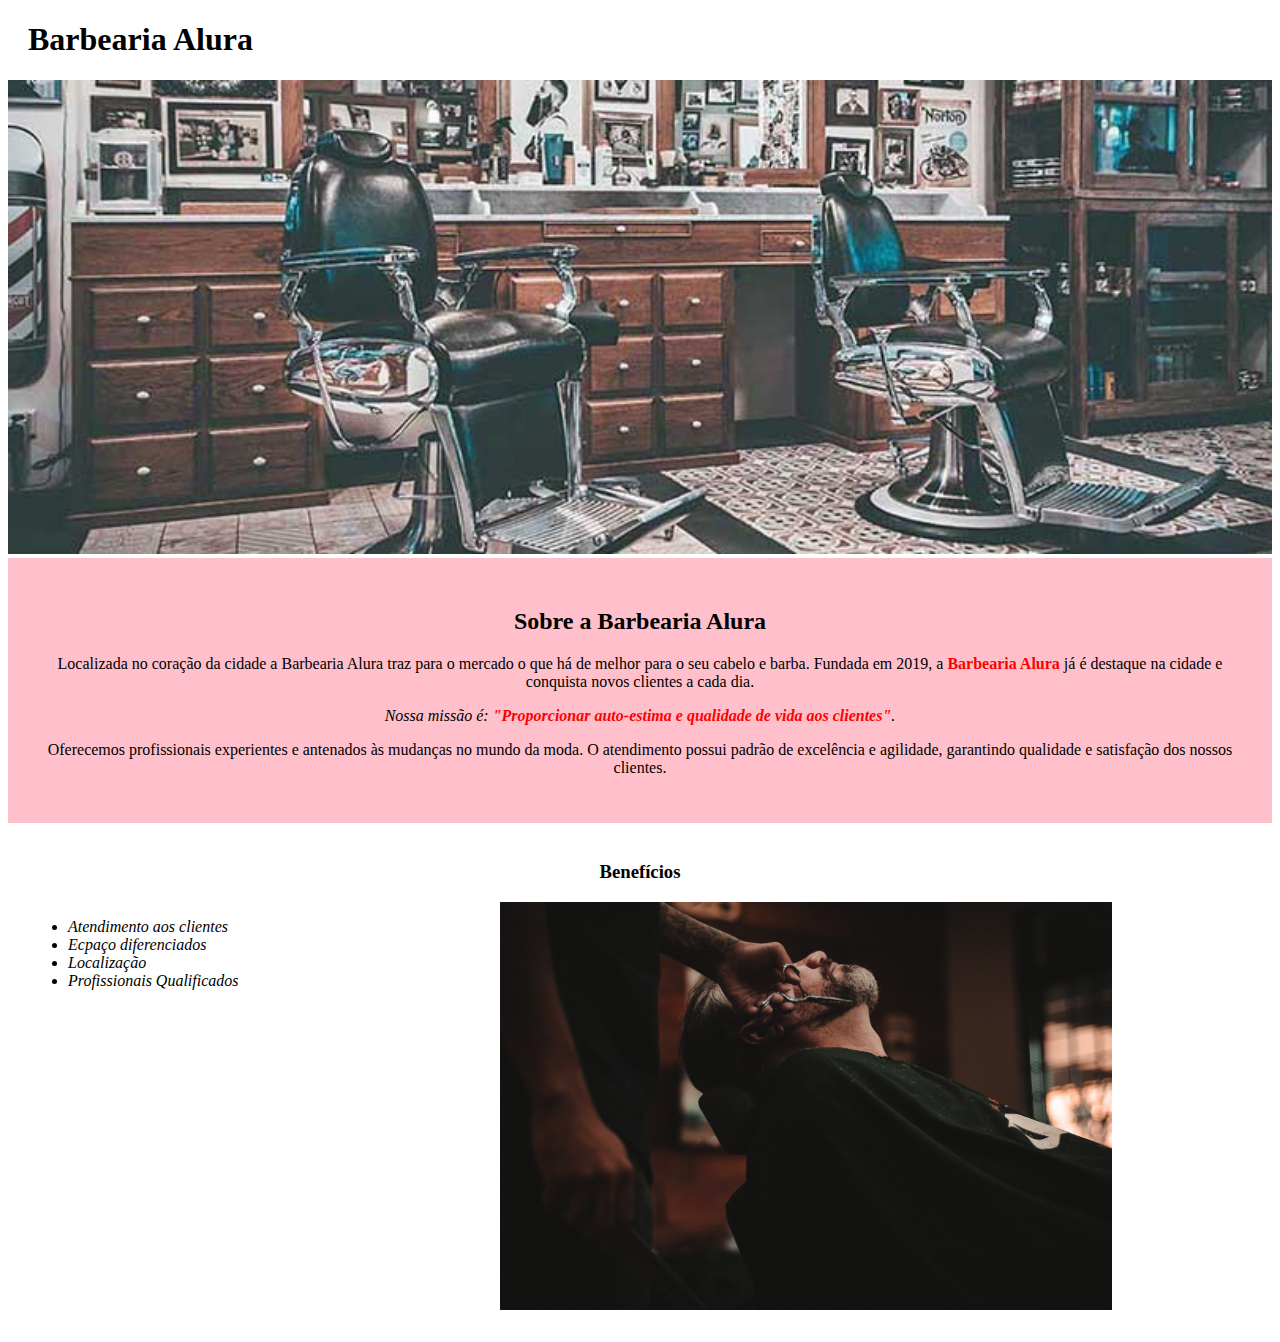
==== index.html @ a8c6b198 "primeiro commit" ====
<!DOCTYPE html>
<html lang="en">
<head>
    <meta charset="UTF-8">
    <meta http-equiv="X-UA-Compatible" content="IE=edge">
    <meta name="viewport" content="width=device-width, initial-scale=1.0">
    <title>Barbearia Alura</title>
    <link rel="stylesheet" href="style.css">
</head>

<body>
    <header>
        <h1 class="titulo-principal">Barbearia Alura</h1>
    </header>

    <img id="banner" src="banner.jpg" alt="imagem com duas cadeiras de barbearia">

    <div class="principal">
        <h2 class="titulo-centralizado">Sobre a Barbearia Alura</h2> 

        <p>Localizada no coração da cidade a Barbearia Alura traz para o mercado o que há de melhor para o seu cabelo e barba. Fundada em 2019, a <strong>Barbearia Alura</strong> já é destaque na cidade e conquista novos clientes a cada dia.</p>

        <p is="missao"><em>Nossa missão é: <strong>"Proporcionar auto-estima e qualidade de vida aos clientes"</strong>.</em></p>

        <p>Oferecemos profissionais experientes e antenados às mudanças no mundo da moda. O atendimento possui padrão de excelência e agilidade, garantindo qualidade e satisfação dos nossos clientes.</p>
    </div>

    <div class="beneficios">
        <h3 class="titulo-centralizado">Benefícios</h3>

        <ul>
            <li class="itens">Atendimento aos clientes</li>
            <li class="itens">Ecpaço diferenciados</li>
            <li class="itens">Localização</li>
            <li class="itens">Profissionais Qualificados</li>
        </ul>

        <img src="beneficios.jpg" alt="homem segurando uma tesora e aparando a barba do cliente" class="imagembeneficios">
    </div>
</body>

</html>
---- style.css ----
body {
    
}

#banner {
    width: 100%;
}

.principal {

    background: pink;
    padding: 30px;
}

.titulo-principal {

    padding-left: 20px;
}

.titulo-centralizado {
    text-align: center
}

p {
    text-align: center
}

#missao {
    font-size: 20px;
}

strong {
    color: red
}

.itens{

    font-style: italic;
}

.beneficios{

    background: #FFFFFF;
    padding: 20px;
}

ul {

    display: inline-block;
    vertical-align: top;
    width: 20%;
    margin-right: 15%;
}
.imagembeneficios{

    width: 50%;
}
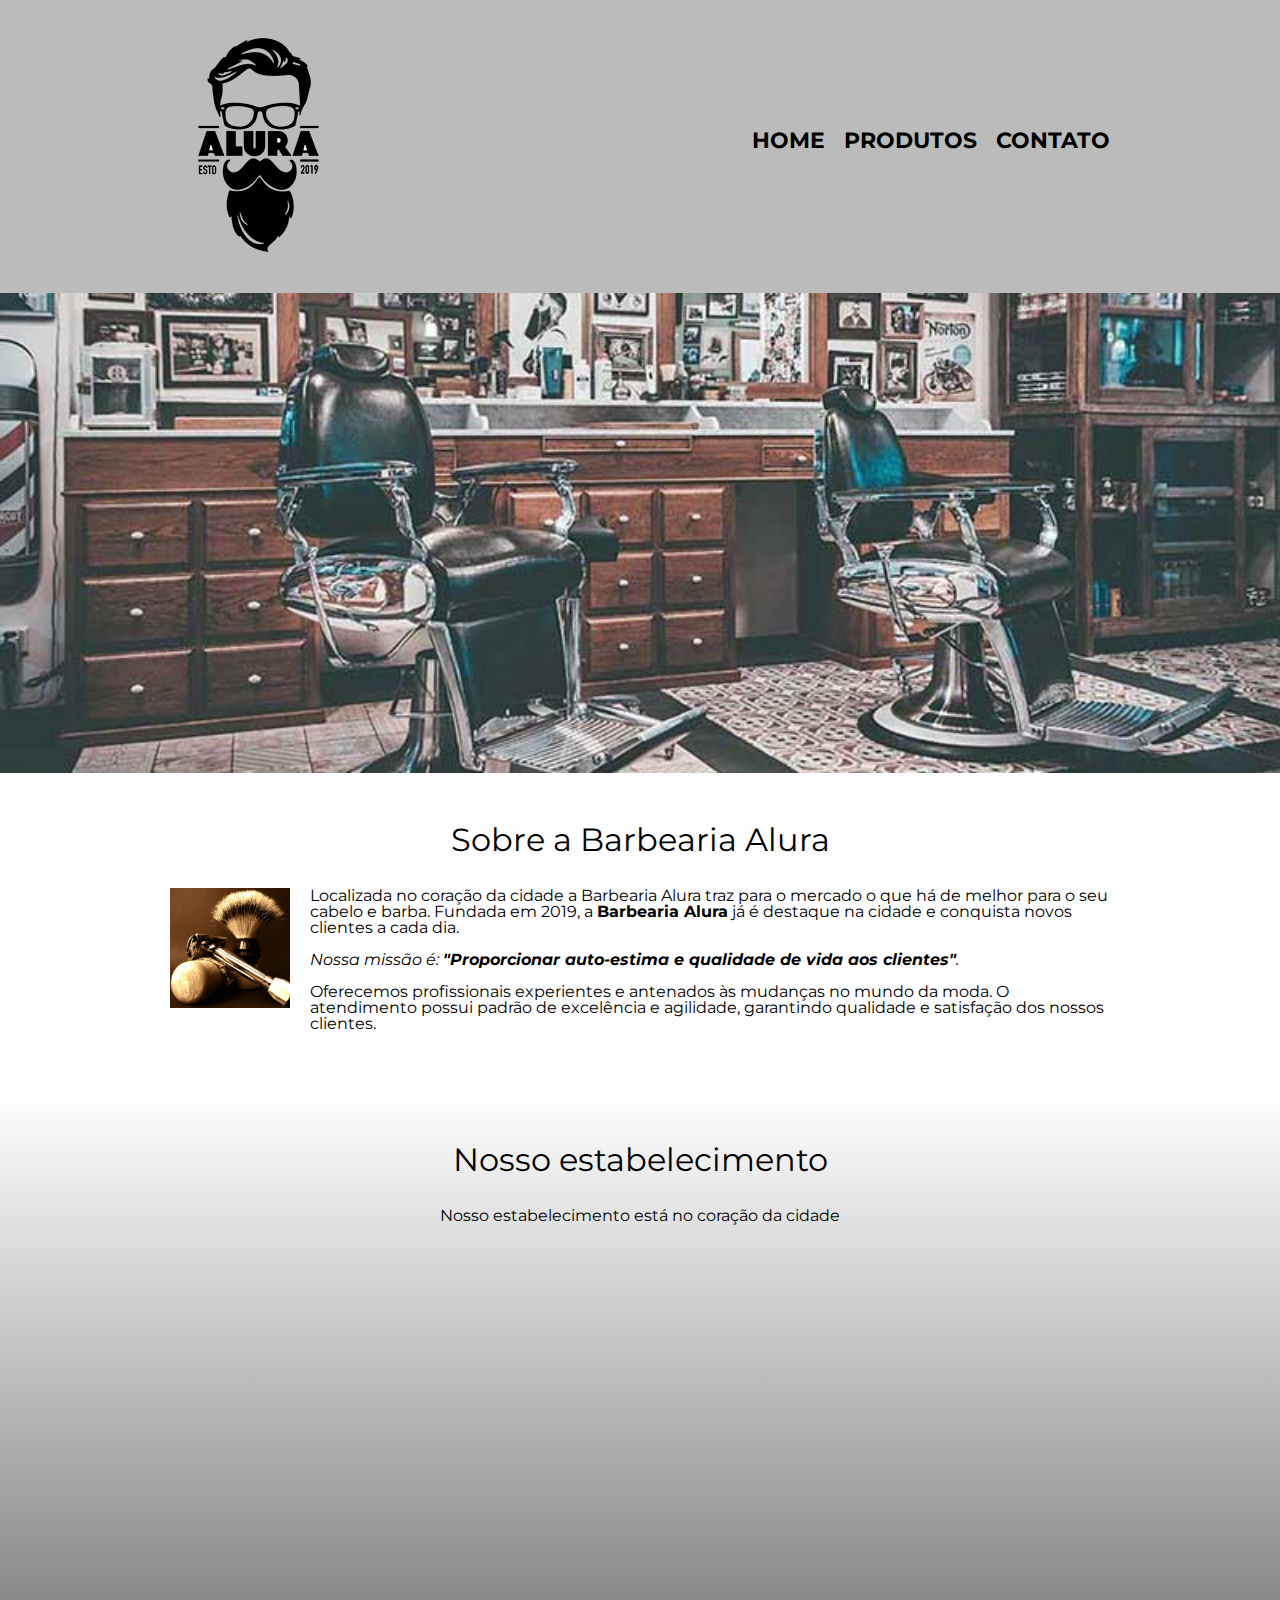
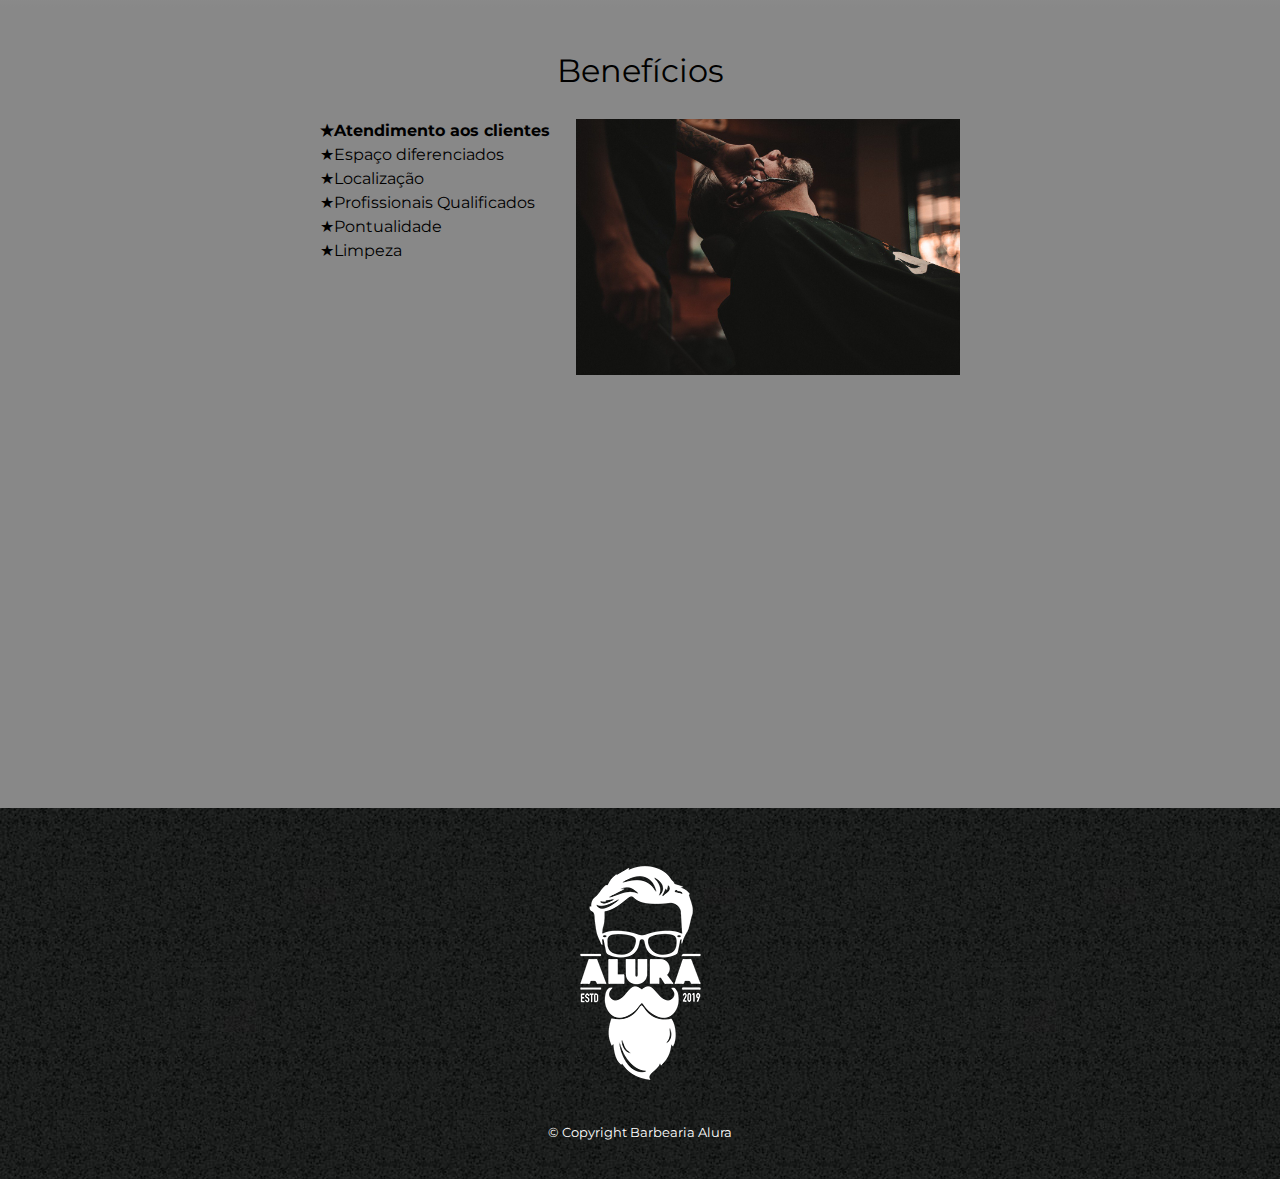
==== commit d696ce95: "quarto commit" ====
--- a/index.html
+++ b/index.html
@@ -1,42 +1,84 @@
 <!DOCTYPE html>
 <html lang="en">
-<head>
-    <meta charset="UTF-8">
-    <meta http-equiv="X-UA-Compatible" content="IE=edge">
-    <meta name="viewport" content="width=device-width, initial-scale=1.0">
-    <title>Barbearia Alura</title>
-    <link rel="stylesheet" href="style.css">
-</head>
+    <head>
+        <meta charset="UTF-8">
+        <meta http-equiv="X-UA-Compatible" content="IE=edge">
+        <meta name="viewport" content="width=device-width, initial-scale=1.0">
+        <title>Barbearia Alura</title>
 
-<body>
-    <header>
-        <h1 class="titulo-principal">Barbearia Alura</h1>
-    </header>
+        <link rel="stylesheet" href="reset.css">
+        <link rel="stylesheet" href="style.css">
+        <link href="https://fonts.googleapis.com/css2?family=Montserrat:wght@100;300&display=swap" rel="stylesheet">
+    
+    </head>
 
-    <img id="banner" src="banner.jpg" alt="imagem com duas cadeiras de barbearia">
+    <body>
+        <header>
+            <div class="caixa">
+                <h1><img src="logo.png" alt="Logo da barbearia alura"></h1>
 
-    <div class="principal">
-        <h2 class="titulo-centralizado">Sobre a Barbearia Alura</h2> 
+                <nav>
+                    <ul>
+                        <li><a href="index.html">Home</a></li>
+                        <li><a href="produtos.html">Produtos</a></li>
+                        <li><a href="contato.html">Contato</a></li>
+                    </ul>
+                </nav>
+            </div>
+        </header>
 
-        <p>Localizada no coração da cidade a Barbearia Alura traz para o mercado o que há de melhor para o seu cabelo e barba. Fundada em 2019, a <strong>Barbearia Alura</strong> já é destaque na cidade e conquista novos clientes a cada dia.</p>
+        <img class="banner" src="banner.jpg" alt="imagem com duas cadeiras de barbearia">
 
-        <p is="missao"><em>Nossa missão é: <strong>"Proporcionar auto-estima e qualidade de vida aos clientes"</strong>.</em></p>
+        <main>
+            <section class="principal">
+                <h2 class="titulo-principal">Sobre a Barbearia Alura</h2> 
+                
+                <img class="utensilios" src="utensilios.jpg" alt="utencilios de barbearia">
 
-        <p>Oferecemos profissionais experientes e antenados às mudanças no mundo da moda. O atendimento possui padrão de excelência e agilidade, garantindo qualidade e satisfação dos nossos clientes.</p>
-    </div>
+                <p>Localizada no coração da cidade a Barbearia Alura traz para o mercado o que há de melhor para o seu cabelo e barba. Fundada em 2019, a <strong>Barbearia Alura</strong> já é destaque na cidade e conquista novos clientes a cada dia.</p>
+    
+                <p is="missao"><em>Nossa missão é: <strong>"Proporcionar auto-estima e qualidade de vida aos clientes"</strong>.</em></p>
+    
+                <p>Oferecemos profissionais experientes e antenados às mudanças no mundo da moda. O atendimento possui padrão de excelência e agilidade, garantindo qualidade e satisfação dos nossos clientes.</p>
+            </section>
 
-    <div class="beneficios">
-        <h3 class="titulo-centralizado">Benefícios</h3>
+            <section class="mapa">
+                <h3 class="titulo-principal">Nosso estabelecimento</h3>
+                <p>Nosso estabelecimento está no coração da cidade</p>
+                
+                <div class="mapa-conteudo">
+                    <iframe src="https://www.google.com/maps/embed?pb=!1m18!1m12!1m3!1d117006.39488152678!2d-46.764167837499976!3d-23.5881948!2m3!1f0!2f0!3f0!3m2!1i1024!2i768!4f13.1!3m3!1m2!1s0x94ce5a2b2ed7f3a1%3A0xab35da2f5ca62674!2sCaelum%20-%20Escola%20de%20Tecnologia!5e0!3m2!1spt-BR!2sbr!4v1660345906541!5m2!1spt-BR!2sbr" 
+                width="100%" height="300" style="border:0;" allowfullscreen="" loading="lazy" referrerpolicy="no-referrer-when-downgrade"></iframe>
+                </div>
+            </section>
+    
+            <section class="beneficios">
+                <h3 class="titulo-principal">Benefícios</h3>
+                
+                <div class="conteudo-beneficios">
+                    <ul class="lista-beneficios">
+                        <li class="itens">Atendimento aos clientes</li>
+                        <li class="itens">Espaço diferenciados</li>
+                        <li class="itens">Localização</li>
+                        <li class="itens">Profissionais Qualificados</li>
+                        <li class="itens">Pontualidade</li>
+                        <li class="itens">Limpeza</li>
 
-        <ul>
-            <li class="itens">Atendimento aos clientes</li>
-            <li class="itens">Ecpaço diferenciados</li>
-            <li class="itens">Localização</li>
-            <li class="itens">Profissionais Qualificados</li>
-        </ul>
 
-        <img src="beneficios.jpg" alt="homem segurando uma tesora e aparando a barba do cliente" class="imagembeneficios">
-    </div>
-</body>
+                    </ul><img src="beneficios.jpg" alt="homem segurando uma tesora e aparando a barba do cliente" class="imagem-beneficios">    
+                </div>
+                
+                <div class="video">
+                    <iframe width="560" height="315" src="https://www.youtube.com/embed/wcVVXUV0YUY" 
+                    frameborder="0" allow="accelerometer; autoplay; encrypted-media; gyroscope; picture-in-picture" allowfullscreen></iframe>
+                </div>
+            </section>
+        </main>
+        
+        <footer>
+            <img src="logo-branco.png" alt="Logo da barbearia Alura">
+            <p class="copyright">&copy; Copyright Barbearia Alura</p>
+        </footer>
+    </body>
 
 </html>--- a/style.css
+++ b/style.css
@@ -1,57 +1,249 @@
 body {
+    font-family: 'Montserrat', sans-serif;
+}
+
+header{
+    background: #BBBBBB;
+    padding: 20px 0;
+}
+
+.caixa {
+    position: relative;
+    width: 940px;
+    margin: 0 auto;
+}
+
+nav{
+    position: absolute;
+    top: 110px;
+    right: 0;
+}
+
+nav li{
+    display: inline;
+    margin: 0 0 0 15px;
+}
+
+nav a {
+    text-transform: uppercase;
+    color: black;
+    font-weight: bold;
+    font-size: 22px;
+    text-decoration: none;
+
+}
+
+nav a:hover {
+
+    color: #C78C30;
+    text-decoration: underline;
+}
+
+.produtos {
+    width: 940px;
+    margin: 0 auto;
+    padding: 50px 0;
+}
+
+.produtos li {
+    display: inline-block;
+    text-align: center;
+    width: 30%;
+    vertical-align: top;
+    margin: 0 1.5%;
+    padding: 30px 20px;
+    box-sizing: border-box;
+    border: 2px solid black;
+    border-radius: 10px;
+}
+
+.produtos li:hover { /*quando no li o mouse estiver encima*/
+    border-color: #C78C30;
+}
+
+.produtos li:active { /*quando no li segura o mouse*/
+    border-color: #088C19;
+}
+
+.produtos li:hover h2 { /*quando o mouse estiver encima do h2 ele altere o tamanho*/
+    font-size: 34px;
+}
+
+.produtos h2 {
+    font-size: 30px;
+    font-weight: bold;
+}
+.produto-descricao {
+    font-size: 18px;
+}
+
+.produto-preco {
+    font-size: 22px;
+    font-weight: bold;
+    margin-top: 10px;
+}
+
+footer {
+    text-align: center;
+    background: url("bg.jpg");
+    padding: 40px 0;
+}
+
+.copyright {
+    color: #FFFFFF;
+    font-size: 13px;
+    margin: 25px 0 0;
+}
+
+main {
     
 }
 
-#banner {
-    width: 100%;
+form{
+    margin: 40px 0;
+}
+
+form label, form legend {
+    display: block;
+    font-size: 20px;
+    margin: 0 0 10px;
+}
+
+.input-padrao {
+    display: block;
+    margin: 0 0 20px;
+    padding: 10px 25px;
+    width: 50%;
+}
+
+.checkbox {
+    margin: 20px 0;
+}
+
+.enviar {
+    width: 40%;
+    padding: 15px 0;
+    background: orange;
+    color: white;
+    font-weight: bold;
+    font-size: 18px;
+    border: none;
+    border-radius: 5px;
+    transition: 1s all;
+    cursor: pointer;
+}
+
+.enviar:hover {
+    background: darkorange;
+    transform: scale(1.2);
+    
+    /*transform: rotate(360deg); aqui faz rotação*/ 
+}
+
+table {
+    margin: 20px 0 40px;
+}
+
+thead {
+    background: #555555;
+    color: white;
+    font-weight: bold;
+}
+
+td,th{
+    border: 1px solid #000000;
+    padding: 8px 15px ;
+}
+
+/* css da página inicial*/
+
+.banner {
+    width:100%;
+}
+
+.titulo-principal{
+    text-align: center;
+    font-size: 2em;
+    margin: 0 0 1em;
+    clear: left;
 }
 
 .principal {
-
-    background: pink;
-    padding: 30px;
-}
-
-.titulo-principal {
-
-    padding-left: 20px;
-}
-
-.titulo-centralizado {
-    text-align: center
-}
-
-p {
-    text-align: center
-}
-
-#missao {
-    font-size: 20px;
-}
-
-strong {
-    color: red
-}
-
-.itens{
-
+    padding: 3em 0;
+    background: #FEFEFE;
+    width: 940px;
+    margin: 0 auto;
+}
+
+.principal p {
+    margin: 0 0 1em;
+}
+
+.principal strong {
+    font-weight: bold;
+}
+
+.principal em {
     font-style: italic;
 }
 
-.beneficios{
-
-    background: #FFFFFF;
-    padding: 20px;
-}
-
-ul {
-
+.utensilios {
+    width: 120px;
+    float: left;
+    margin: 0 20px 20px 0;
+}
+
+.mapa {
+    padding: 3em 0;
+    background: linear-gradient(#FEFEFE, #888888);
+}
+
+.mapa-conteudo {
+    width: 940px;
+    margin: 0 auto;
+}
+
+.mapa p {
+    margin: 0 0 2em;
+    text-align: center;
+}
+
+.beneficios {
+    padding: 3em 0;
+    background: #888888;
+}
+
+.conteudo-beneficios {
+    width: 640px;
+    margin: 0 auto;
+}
+
+.lista-beneficios {
+    width: 40%;
     display: inline-block;
     vertical-align: top;
-    width: 20%;
-    margin-right: 15%;
-}
-.imagembeneficios{
-
-    width: 50%;
-}+}
+
+.itens {
+    line-height: 1.5;
+}
+
+.itens:first-child{
+    font-weight: bold;
+}
+
+.itens:before{
+    content: "★";
+}
+
+.imagem-beneficios {
+    width: 60%;
+}
+
+.video {
+    width: 560px;
+    margin: 2em auto;
+
+}
+
+
